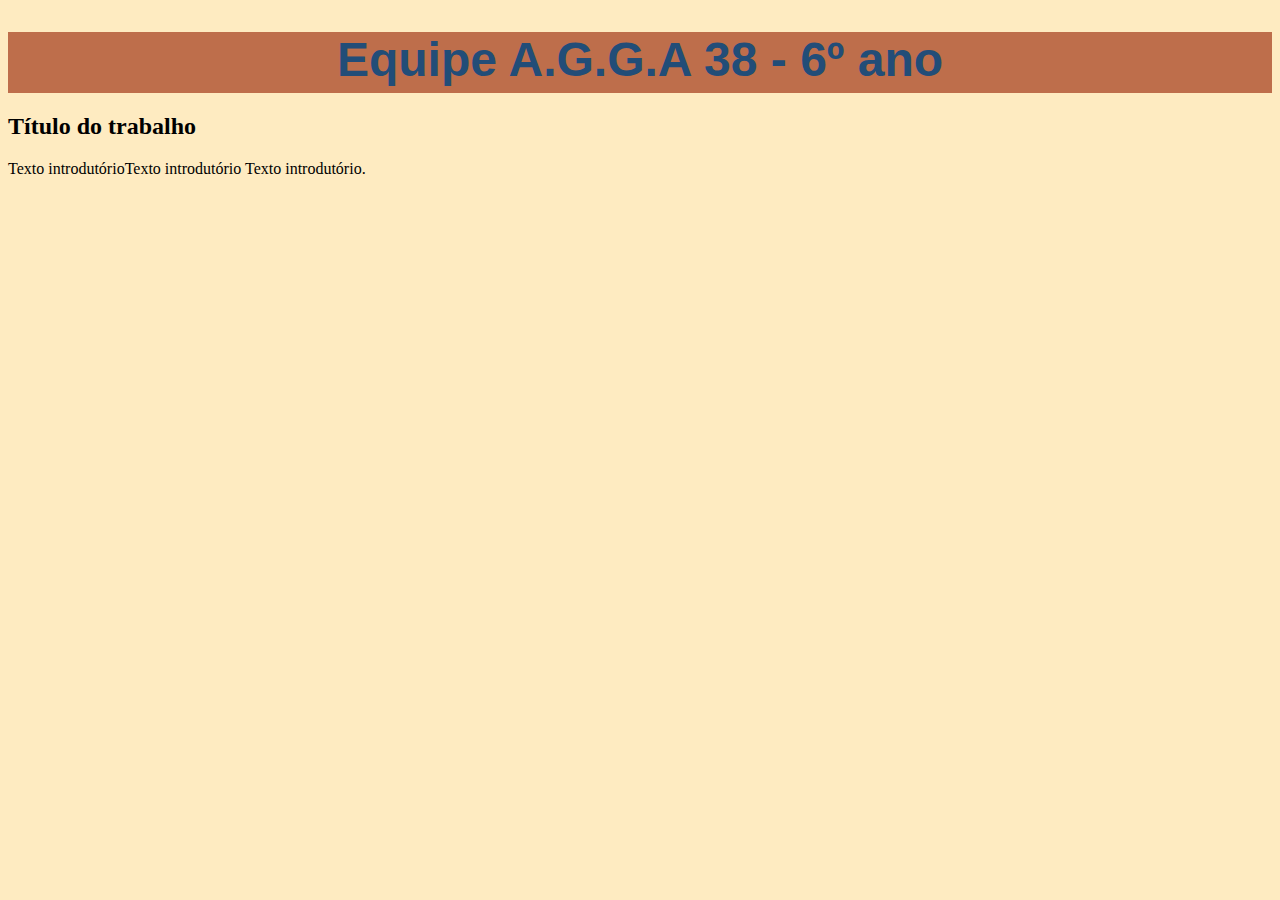
==== Trabalho Júlia/index.html @ 5f341e97 "Incluindo arquivos html e css" ====
<!DOCTYPE html>
<html lang="pt-BR">
  <head>
    <meta charset="UTF-8" />
    <meta http-equiv="X-UA-Compatible" content="IE=edge" />
    <meta name="viewport" content="width=device-width, initial-scale=1.0" />
    <link rel="stylesheet" href="./css/style.css" />
    <title>Feira de Ciências - A.G.G.A 38</title>
  </head>
  <body>
    <header>
      <h1>Equipe A.G.G.A 38 - 6º ano</h1>
    </header>
    <section class="title">
      <h2 id="title">Título do trabalho</h2>
      <p id="title-content">
        Texto introdutórioTexto introdutório Texto introdutório.
      </p>
    </section>
    <section class="butons-bar"></section>
    <section class="content"></section>
    <footer></footer>
  </body>
</html>
---- Trabalho Júlia/css/style.css ----
body {
  background-color: #fee8b6d9;
}

header {
  width: auto;
  height: 61px;
  background-color: #be6e4b;
  font-family: 'Franklin Gothic Medium', 'Arial Narrow', Arial, sans-serif;
  color: rgb(34, 77, 120);
  font-weight: 200;
  font-size: 24px;
  text-align: center;
}
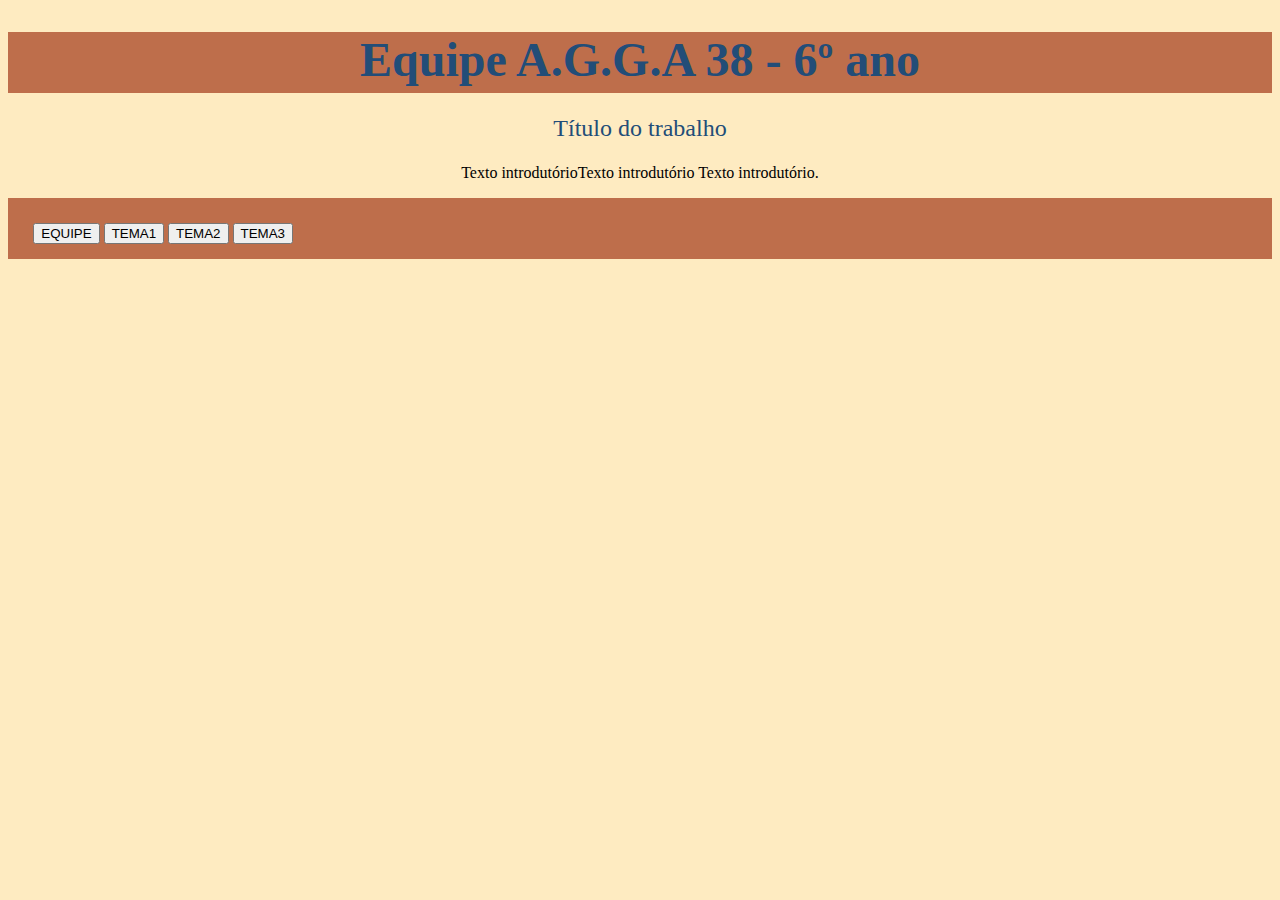
==== commit 64bd9bc5: "atualização" ====
--- a/Trabalho Júlia/index.html
+++ b/Trabalho Júlia/index.html
@@ -17,7 +17,12 @@
         Texto introdutórioTexto introdutório Texto introdutório.
       </p>
     </section>
-    <section class="butons-bar"></section>
+    <section class="buttons-bar">
+      <button name="equipe">EQUIPE</button>
+      <button name="tema1">TEMA1</button>
+      <button name="tema4">TEMA2</button>
+      <button name="tema3">TEMA3</button>
+    </section>
     <section class="content"></section>
     <footer></footer>
   </body>
--- a/Trabalho Júlia/css/style.css
+++ b/Trabalho Júlia/css/style.css
@@ -6,9 +6,33 @@
   width: auto;
   height: 61px;
   background-color: #be6e4b;
-  font-family: 'Franklin Gothic Medium', 'Arial Narrow', Arial, sans-serif;
+  font-family: url('https://fonts.googleapis.com/css2?family=Roboto&display=swap');
   color: rgb(34, 77, 120);
   font-weight: 200;
   font-size: 24px;
   text-align: center;
 }
+
+#title {
+  padding: 2px;
+  text-align: center;
+  color: rgb(34, 77, 120);
+  font-family: url('https://fonts.googleapis.com/css2?family=Roboto&display=swap');
+  font-weight: 180;
+  font-size: 24px;
+}
+
+#title-content {
+  padding: 0px;
+  text-align: center;
+  font-family: url('https://fonts.googleapis.com/css2?family=Roboto&display=swap');
+  font-size: 16px;
+}
+
+.buttons-bar {
+  border-width: 100%;
+  background-color: #be6e4b;
+  width: auto;
+  height: 10px;
+  padding: 2%;
+}
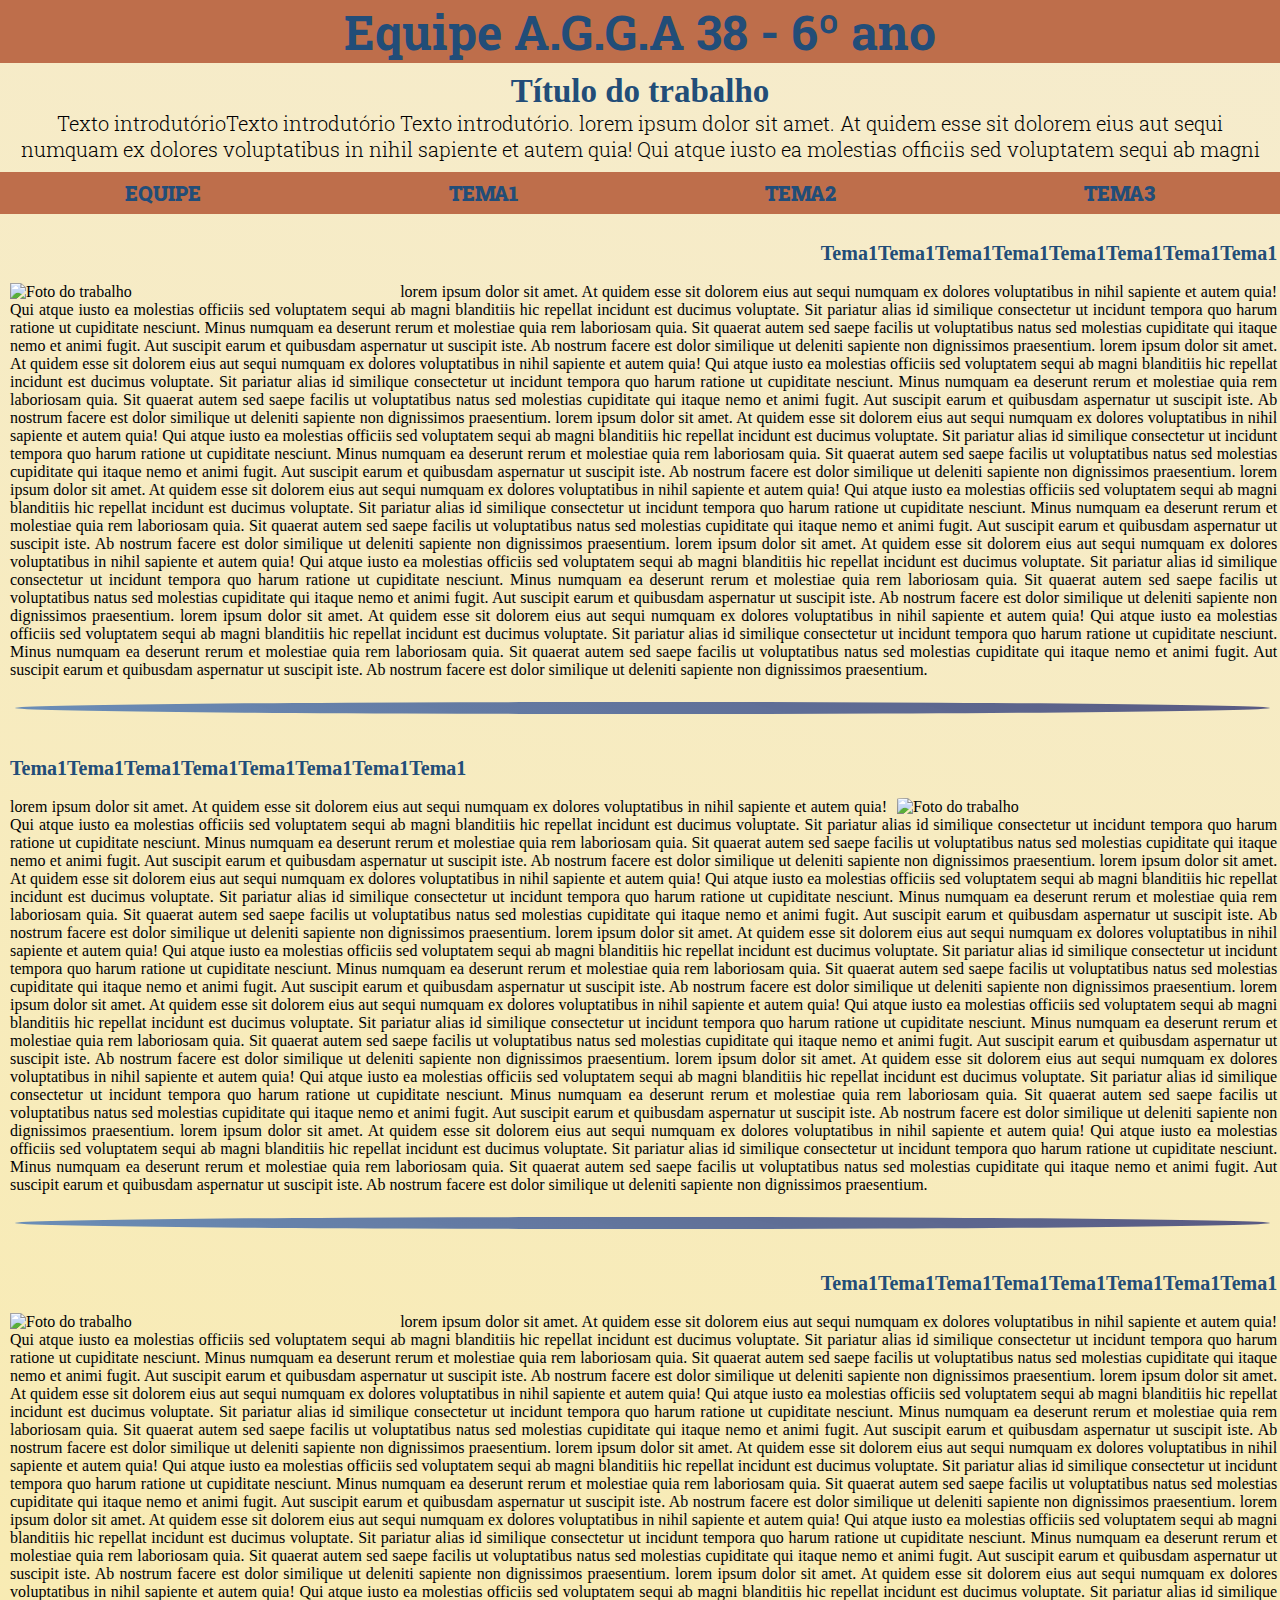
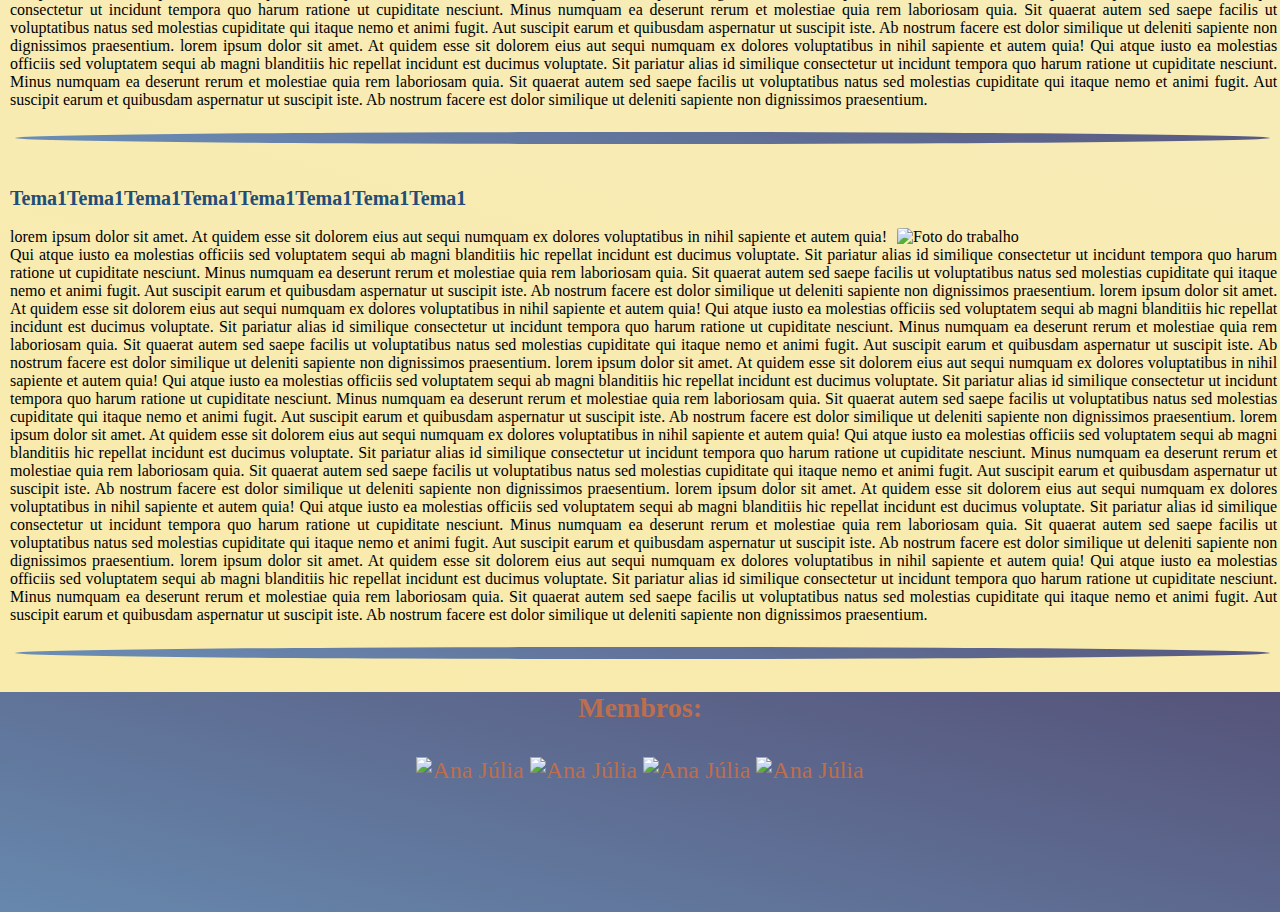
==== commit b77b6412: ""Definição layout"" ====
--- a/Trabalho Júlia/index.html
+++ b/Trabalho Júlia/index.html
@@ -11,19 +11,345 @@
     <header>
       <h1>Equipe A.G.G.A 38 - 6º ano</h1>
     </header>
-    <section class="title">
-      <h2 id="title">Título do trabalho</h2>
-      <p id="title-content">
-        Texto introdutórioTexto introdutório Texto introdutório.
-      </p>
-    </section>
-    <section class="buttons-bar">
-      <button name="equipe">EQUIPE</button>
-      <button name="tema1">TEMA1</button>
-      <button name="tema4">TEMA2</button>
-      <button name="tema3">TEMA3</button>
-    </section>
-    <section class="content"></section>
-    <footer></footer>
+    <main>
+      <section id="title">
+        <h2>Título do trabalho</h2>
+        <p id="introduction">
+          Texto introdutórioTexto introdutório Texto introdutório. lorem ipsum
+          dolor sit amet. At quidem esse sit dolorem eius aut sequi numquam ex
+          dolores voluptatibus in nihil sapiente et autem quia! Qui atque iusto
+          ea molestias officiis sed voluptatem sequi ab magni
+        </p>
+      </section>
+      <section class="buttons-bar">
+        <button name="equipe">EQUIPE</button>
+        <button name="tema1">TEMA1</button>
+        <button name="tema4">TEMA2</button>
+        <button name="tema3">TEMA3</button>
+      </section>
+      <br />
+
+      <section class="tema">
+        <h3 class="tema-title-impar">
+          Tema1Tema1Tema1Tema1Tema1Tema1Tema1Tema1
+        </h3>
+        <br />
+        <img
+          class="temaImg-impar"
+          src="/Trabalho Júlia/imagens/pexels-pixabay-235615.jpg"
+          alt="Foto do trabalho"
+        />
+        <p>
+          lorem ipsum dolor sit amet. At quidem esse sit dolorem eius aut sequi
+          numquam ex dolores voluptatibus in nihil sapiente et autem quia! Qui
+          atque iusto ea molestias officiis sed voluptatem sequi ab magni
+          blanditiis hic repellat incidunt est ducimus voluptate. Sit pariatur
+          alias id similique consectetur ut incidunt tempora quo harum ratione
+          ut cupiditate nesciunt. Minus numquam ea deserunt rerum et molestiae
+          quia rem laboriosam quia. Sit quaerat autem sed saepe facilis ut
+          voluptatibus natus sed molestias cupiditate qui itaque nemo et animi
+          fugit. Aut suscipit earum et quibusdam aspernatur ut suscipit iste. Ab
+          nostrum facere est dolor similique ut deleniti sapiente non
+          dignissimos praesentium. lorem ipsum dolor sit amet. At quidem esse
+          sit dolorem eius aut sequi numquam ex dolores voluptatibus in nihil
+          sapiente et autem quia! Qui atque iusto ea molestias officiis sed
+          voluptatem sequi ab magni blanditiis hic repellat incidunt est ducimus
+          voluptate. Sit pariatur alias id similique consectetur ut incidunt
+          tempora quo harum ratione ut cupiditate nesciunt. Minus numquam ea
+          deserunt rerum et molestiae quia rem laboriosam quia. Sit quaerat
+          autem sed saepe facilis ut voluptatibus natus sed molestias cupiditate
+          qui itaque nemo et animi fugit. Aut suscipit earum et quibusdam
+          aspernatur ut suscipit iste. Ab nostrum facere est dolor similique ut
+          deleniti sapiente non dignissimos praesentium. lorem ipsum dolor sit
+          amet. At quidem esse sit dolorem eius aut sequi numquam ex dolores
+          voluptatibus in nihil sapiente et autem quia! Qui atque iusto ea
+          molestias officiis sed voluptatem sequi ab magni blanditiis hic
+          repellat incidunt est ducimus voluptate. Sit pariatur alias id
+          similique consectetur ut incidunt tempora quo harum ratione ut
+          cupiditate nesciunt. Minus numquam ea deserunt rerum et molestiae quia
+          rem laboriosam quia. Sit quaerat autem sed saepe facilis ut
+          voluptatibus natus sed molestias cupiditate qui itaque nemo et animi
+          fugit. Aut suscipit earum et quibusdam aspernatur ut suscipit iste. Ab
+          nostrum facere est dolor similique ut deleniti sapiente non
+          dignissimos praesentium. lorem ipsum dolor sit amet. At quidem esse
+          sit dolorem eius aut sequi numquam ex dolores voluptatibus in nihil
+          sapiente et autem quia! Qui atque iusto ea molestias officiis sed
+          voluptatem sequi ab magni blanditiis hic repellat incidunt est ducimus
+          voluptate. Sit pariatur alias id similique consectetur ut incidunt
+          tempora quo harum ratione ut cupiditate nesciunt. Minus numquam ea
+          deserunt rerum et molestiae quia rem laboriosam quia. Sit quaerat
+          autem sed saepe facilis ut voluptatibus natus sed molestias cupiditate
+          qui itaque nemo et animi fugit. Aut suscipit earum et quibusdam
+          aspernatur ut suscipit iste. Ab nostrum facere est dolor similique ut
+          deleniti sapiente non dignissimos praesentium. lorem ipsum dolor sit
+          amet. At quidem esse sit dolorem eius aut sequi numquam ex dolores
+          voluptatibus in nihil sapiente et autem quia! Qui atque iusto ea
+          molestias officiis sed voluptatem sequi ab magni blanditiis hic
+          repellat incidunt est ducimus voluptate. Sit pariatur alias id
+          similique consectetur ut incidunt tempora quo harum ratione ut
+          cupiditate nesciunt. Minus numquam ea deserunt rerum et molestiae quia
+          rem laboriosam quia. Sit quaerat autem sed saepe facilis ut
+          voluptatibus natus sed molestias cupiditate qui itaque nemo et animi
+          fugit. Aut suscipit earum et quibusdam aspernatur ut suscipit iste. Ab
+          nostrum facere est dolor similique ut deleniti sapiente non
+          dignissimos praesentium. lorem ipsum dolor sit amet. At quidem esse
+          sit dolorem eius aut sequi numquam ex dolores voluptatibus in nihil
+          sapiente et autem quia! Qui atque iusto ea molestias officiis sed
+          voluptatem sequi ab magni blanditiis hic repellat incidunt est ducimus
+          voluptate. Sit pariatur alias id similique consectetur ut incidunt
+          tempora quo harum ratione ut cupiditate nesciunt. Minus numquam ea
+          deserunt rerum et molestiae quia rem laboriosam quia. Sit quaerat
+          autem sed saepe facilis ut voluptatibus natus sed molestias cupiditate
+          qui itaque nemo et animi fugit. Aut suscipit earum et quibusdam
+          aspernatur ut suscipit iste. Ab nostrum facere est dolor similique ut
+          deleniti sapiente non dignissimos praesentium.
+        </p>
+        <br />
+        <p id="border"></p>
+      </section>
+      <br />
+
+      <section class="tema">
+        <h3 class="tema-title-par">Tema1Tema1Tema1Tema1Tema1Tema1Tema1Tema1</h3>
+        <br />
+        <img
+          class="temaImg-par"
+          src="/Trabalho Júlia/imagens/pexels-pixabay-235615.jpg"
+          alt="Foto do trabalho"
+        />
+        <p>
+          lorem ipsum dolor sit amet. At quidem esse sit dolorem eius aut sequi
+          numquam ex dolores voluptatibus in nihil sapiente et autem quia! Qui
+          atque iusto ea molestias officiis sed voluptatem sequi ab magni
+          blanditiis hic repellat incidunt est ducimus voluptate. Sit pariatur
+          alias id similique consectetur ut incidunt tempora quo harum ratione
+          ut cupiditate nesciunt. Minus numquam ea deserunt rerum et molestiae
+          quia rem laboriosam quia. Sit quaerat autem sed saepe facilis ut
+          voluptatibus natus sed molestias cupiditate qui itaque nemo et animi
+          fugit. Aut suscipit earum et quibusdam aspernatur ut suscipit iste. Ab
+          nostrum facere est dolor similique ut deleniti sapiente non
+          dignissimos praesentium. lorem ipsum dolor sit amet. At quidem esse
+          sit dolorem eius aut sequi numquam ex dolores voluptatibus in nihil
+          sapiente et autem quia! Qui atque iusto ea molestias officiis sed
+          voluptatem sequi ab magni blanditiis hic repellat incidunt est ducimus
+          voluptate. Sit pariatur alias id similique consectetur ut incidunt
+          tempora quo harum ratione ut cupiditate nesciunt. Minus numquam ea
+          deserunt rerum et molestiae quia rem laboriosam quia. Sit quaerat
+          autem sed saepe facilis ut voluptatibus natus sed molestias cupiditate
+          qui itaque nemo et animi fugit. Aut suscipit earum et quibusdam
+          aspernatur ut suscipit iste. Ab nostrum facere est dolor similique ut
+          deleniti sapiente non dignissimos praesentium. lorem ipsum dolor sit
+          amet. At quidem esse sit dolorem eius aut sequi numquam ex dolores
+          voluptatibus in nihil sapiente et autem quia! Qui atque iusto ea
+          molestias officiis sed voluptatem sequi ab magni blanditiis hic
+          repellat incidunt est ducimus voluptate. Sit pariatur alias id
+          similique consectetur ut incidunt tempora quo harum ratione ut
+          cupiditate nesciunt. Minus numquam ea deserunt rerum et molestiae quia
+          rem laboriosam quia. Sit quaerat autem sed saepe facilis ut
+          voluptatibus natus sed molestias cupiditate qui itaque nemo et animi
+          fugit. Aut suscipit earum et quibusdam aspernatur ut suscipit iste. Ab
+          nostrum facere est dolor similique ut deleniti sapiente non
+          dignissimos praesentium. lorem ipsum dolor sit amet. At quidem esse
+          sit dolorem eius aut sequi numquam ex dolores voluptatibus in nihil
+          sapiente et autem quia! Qui atque iusto ea molestias officiis sed
+          voluptatem sequi ab magni blanditiis hic repellat incidunt est ducimus
+          voluptate. Sit pariatur alias id similique consectetur ut incidunt
+          tempora quo harum ratione ut cupiditate nesciunt. Minus numquam ea
+          deserunt rerum et molestiae quia rem laboriosam quia. Sit quaerat
+          autem sed saepe facilis ut voluptatibus natus sed molestias cupiditate
+          qui itaque nemo et animi fugit. Aut suscipit earum et quibusdam
+          aspernatur ut suscipit iste. Ab nostrum facere est dolor similique ut
+          deleniti sapiente non dignissimos praesentium. lorem ipsum dolor sit
+          amet. At quidem esse sit dolorem eius aut sequi numquam ex dolores
+          voluptatibus in nihil sapiente et autem quia! Qui atque iusto ea
+          molestias officiis sed voluptatem sequi ab magni blanditiis hic
+          repellat incidunt est ducimus voluptate. Sit pariatur alias id
+          similique consectetur ut incidunt tempora quo harum ratione ut
+          cupiditate nesciunt. Minus numquam ea deserunt rerum et molestiae quia
+          rem laboriosam quia. Sit quaerat autem sed saepe facilis ut
+          voluptatibus natus sed molestias cupiditate qui itaque nemo et animi
+          fugit. Aut suscipit earum et quibusdam aspernatur ut suscipit iste. Ab
+          nostrum facere est dolor similique ut deleniti sapiente non
+          dignissimos praesentium. lorem ipsum dolor sit amet. At quidem esse
+          sit dolorem eius aut sequi numquam ex dolores voluptatibus in nihil
+          sapiente et autem quia! Qui atque iusto ea molestias officiis sed
+          voluptatem sequi ab magni blanditiis hic repellat incidunt est ducimus
+          voluptate. Sit pariatur alias id similique consectetur ut incidunt
+          tempora quo harum ratione ut cupiditate nesciunt. Minus numquam ea
+          deserunt rerum et molestiae quia rem laboriosam quia. Sit quaerat
+          autem sed saepe facilis ut voluptatibus natus sed molestias cupiditate
+          qui itaque nemo et animi fugit. Aut suscipit earum et quibusdam
+          aspernatur ut suscipit iste. Ab nostrum facere est dolor similique ut
+          deleniti sapiente non dignissimos praesentium.
+        </p>
+        <br />
+        <p id="border"></p>
+      </section>
+      <br />
+      <section class="tema">
+        <h3 class="tema-title-impar">
+          Tema1Tema1Tema1Tema1Tema1Tema1Tema1Tema1
+        </h3>
+        <br />
+        <img
+          class="temaImg-impar"
+          src="/Trabalho Júlia/imagens/pexels-pixabay-235615.jpg"
+          alt="Foto do trabalho"
+        />
+        <p>
+          lorem ipsum dolor sit amet. At quidem esse sit dolorem eius aut sequi
+          numquam ex dolores voluptatibus in nihil sapiente et autem quia! Qui
+          atque iusto ea molestias officiis sed voluptatem sequi ab magni
+          blanditiis hic repellat incidunt est ducimus voluptate. Sit pariatur
+          alias id similique consectetur ut incidunt tempora quo harum ratione
+          ut cupiditate nesciunt. Minus numquam ea deserunt rerum et molestiae
+          quia rem laboriosam quia. Sit quaerat autem sed saepe facilis ut
+          voluptatibus natus sed molestias cupiditate qui itaque nemo et animi
+          fugit. Aut suscipit earum et quibusdam aspernatur ut suscipit iste. Ab
+          nostrum facere est dolor similique ut deleniti sapiente non
+          dignissimos praesentium. lorem ipsum dolor sit amet. At quidem esse
+          sit dolorem eius aut sequi numquam ex dolores voluptatibus in nihil
+          sapiente et autem quia! Qui atque iusto ea molestias officiis sed
+          voluptatem sequi ab magni blanditiis hic repellat incidunt est ducimus
+          voluptate. Sit pariatur alias id similique consectetur ut incidunt
+          tempora quo harum ratione ut cupiditate nesciunt. Minus numquam ea
+          deserunt rerum et molestiae quia rem laboriosam quia. Sit quaerat
+          autem sed saepe facilis ut voluptatibus natus sed molestias cupiditate
+          qui itaque nemo et animi fugit. Aut suscipit earum et quibusdam
+          aspernatur ut suscipit iste. Ab nostrum facere est dolor similique ut
+          deleniti sapiente non dignissimos praesentium. lorem ipsum dolor sit
+          amet. At quidem esse sit dolorem eius aut sequi numquam ex dolores
+          voluptatibus in nihil sapiente et autem quia! Qui atque iusto ea
+          molestias officiis sed voluptatem sequi ab magni blanditiis hic
+          repellat incidunt est ducimus voluptate. Sit pariatur alias id
+          similique consectetur ut incidunt tempora quo harum ratione ut
+          cupiditate nesciunt. Minus numquam ea deserunt rerum et molestiae quia
+          rem laboriosam quia. Sit quaerat autem sed saepe facilis ut
+          voluptatibus natus sed molestias cupiditate qui itaque nemo et animi
+          fugit. Aut suscipit earum et quibusdam aspernatur ut suscipit iste. Ab
+          nostrum facere est dolor similique ut deleniti sapiente non
+          dignissimos praesentium. lorem ipsum dolor sit amet. At quidem esse
+          sit dolorem eius aut sequi numquam ex dolores voluptatibus in nihil
+          sapiente et autem quia! Qui atque iusto ea molestias officiis sed
+          voluptatem sequi ab magni blanditiis hic repellat incidunt est ducimus
+          voluptate. Sit pariatur alias id similique consectetur ut incidunt
+          tempora quo harum ratione ut cupiditate nesciunt. Minus numquam ea
+          deserunt rerum et molestiae quia rem laboriosam quia. Sit quaerat
+          autem sed saepe facilis ut voluptatibus natus sed molestias cupiditate
+          qui itaque nemo et animi fugit. Aut suscipit earum et quibusdam
+          aspernatur ut suscipit iste. Ab nostrum facere est dolor similique ut
+          deleniti sapiente non dignissimos praesentium. lorem ipsum dolor sit
+          amet. At quidem esse sit dolorem eius aut sequi numquam ex dolores
+          voluptatibus in nihil sapiente et autem quia! Qui atque iusto ea
+          molestias officiis sed voluptatem sequi ab magni blanditiis hic
+          repellat incidunt est ducimus voluptate. Sit pariatur alias id
+          similique consectetur ut incidunt tempora quo harum ratione ut
+          cupiditate nesciunt. Minus numquam ea deserunt rerum et molestiae quia
+          rem laboriosam quia. Sit quaerat autem sed saepe facilis ut
+          voluptatibus natus sed molestias cupiditate qui itaque nemo et animi
+          fugit. Aut suscipit earum et quibusdam aspernatur ut suscipit iste. Ab
+          nostrum facere est dolor similique ut deleniti sapiente non
+          dignissimos praesentium. lorem ipsum dolor sit amet. At quidem esse
+          sit dolorem eius aut sequi numquam ex dolores voluptatibus in nihil
+          sapiente et autem quia! Qui atque iusto ea molestias officiis sed
+          voluptatem sequi ab magni blanditiis hic repellat incidunt est ducimus
+          voluptate. Sit pariatur alias id similique consectetur ut incidunt
+          tempora quo harum ratione ut cupiditate nesciunt. Minus numquam ea
+          deserunt rerum et molestiae quia rem laboriosam quia. Sit quaerat
+          autem sed saepe facilis ut voluptatibus natus sed molestias cupiditate
+          qui itaque nemo et animi fugit. Aut suscipit earum et quibusdam
+          aspernatur ut suscipit iste. Ab nostrum facere est dolor similique ut
+          deleniti sapiente non dignissimos praesentium.
+        </p>
+        <br />
+        <p id="border"></p>
+      </section>
+      <br />
+      <section class="tema">
+        <h3 class="tema-title-par">Tema1Tema1Tema1Tema1Tema1Tema1Tema1Tema1</h3>
+        <br />
+        <img
+          class="temaImg-par"
+          src="imagens/pexels-pixabay-235615.jpg"
+          alt="Foto do trabalho"
+        />
+        <p>
+          lorem ipsum dolor sit amet. At quidem esse sit dolorem eius aut sequi
+          numquam ex dolores voluptatibus in nihil sapiente et autem quia! Qui
+          atque iusto ea molestias officiis sed voluptatem sequi ab magni
+          blanditiis hic repellat incidunt est ducimus voluptate. Sit pariatur
+          alias id similique consectetur ut incidunt tempora quo harum ratione
+          ut cupiditate nesciunt. Minus numquam ea deserunt rerum et molestiae
+          quia rem laboriosam quia. Sit quaerat autem sed saepe facilis ut
+          voluptatibus natus sed molestias cupiditate qui itaque nemo et animi
+          fugit. Aut suscipit earum et quibusdam aspernatur ut suscipit iste. Ab
+          nostrum facere est dolor similique ut deleniti sapiente non
+          dignissimos praesentium. lorem ipsum dolor sit amet. At quidem esse
+          sit dolorem eius aut sequi numquam ex dolores voluptatibus in nihil
+          sapiente et autem quia! Qui atque iusto ea molestias officiis sed
+          voluptatem sequi ab magni blanditiis hic repellat incidunt est ducimus
+          voluptate. Sit pariatur alias id similique consectetur ut incidunt
+          tempora quo harum ratione ut cupiditate nesciunt. Minus numquam ea
+          deserunt rerum et molestiae quia rem laboriosam quia. Sit quaerat
+          autem sed saepe facilis ut voluptatibus natus sed molestias cupiditate
+          qui itaque nemo et animi fugit. Aut suscipit earum et quibusdam
+          aspernatur ut suscipit iste. Ab nostrum facere est dolor similique ut
+          deleniti sapiente non dignissimos praesentium. lorem ipsum dolor sit
+          amet. At quidem esse sit dolorem eius aut sequi numquam ex dolores
+          voluptatibus in nihil sapiente et autem quia! Qui atque iusto ea
+          molestias officiis sed voluptatem sequi ab magni blanditiis hic
+          repellat incidunt est ducimus voluptate. Sit pariatur alias id
+          similique consectetur ut incidunt tempora quo harum ratione ut
+          cupiditate nesciunt. Minus numquam ea deserunt rerum et molestiae quia
+          rem laboriosam quia. Sit quaerat autem sed saepe facilis ut
+          voluptatibus natus sed molestias cupiditate qui itaque nemo et animi
+          fugit. Aut suscipit earum et quibusdam aspernatur ut suscipit iste. Ab
+          nostrum facere est dolor similique ut deleniti sapiente non
+          dignissimos praesentium. lorem ipsum dolor sit amet. At quidem esse
+          sit dolorem eius aut sequi numquam ex dolores voluptatibus in nihil
+          sapiente et autem quia! Qui atque iusto ea molestias officiis sed
+          voluptatem sequi ab magni blanditiis hic repellat incidunt est ducimus
+          voluptate. Sit pariatur alias id similique consectetur ut incidunt
+          tempora quo harum ratione ut cupiditate nesciunt. Minus numquam ea
+          deserunt rerum et molestiae quia rem laboriosam quia. Sit quaerat
+          autem sed saepe facilis ut voluptatibus natus sed molestias cupiditate
+          qui itaque nemo et animi fugit. Aut suscipit earum et quibusdam
+          aspernatur ut suscipit iste. Ab nostrum facere est dolor similique ut
+          deleniti sapiente non dignissimos praesentium. lorem ipsum dolor sit
+          amet. At quidem esse sit dolorem eius aut sequi numquam ex dolores
+          voluptatibus in nihil sapiente et autem quia! Qui atque iusto ea
+          molestias officiis sed voluptatem sequi ab magni blanditiis hic
+          repellat incidunt est ducimus voluptate. Sit pariatur alias id
+          similique consectetur ut incidunt tempora quo harum ratione ut
+          cupiditate nesciunt. Minus numquam ea deserunt rerum et molestiae quia
+          rem laboriosam quia. Sit quaerat autem sed saepe facilis ut
+          voluptatibus natus sed molestias cupiditate qui itaque nemo et animi
+          fugit. Aut suscipit earum et quibusdam aspernatur ut suscipit iste. Ab
+          nostrum facere est dolor similique ut deleniti sapiente non
+          dignissimos praesentium. lorem ipsum dolor sit amet. At quidem esse
+          sit dolorem eius aut sequi numquam ex dolores voluptatibus in nihil
+          sapiente et autem quia! Qui atque iusto ea molestias officiis sed
+          voluptatem sequi ab magni blanditiis hic repellat incidunt est ducimus
+          voluptate. Sit pariatur alias id similique consectetur ut incidunt
+          tempora quo harum ratione ut cupiditate nesciunt. Minus numquam ea
+          deserunt rerum et molestiae quia rem laboriosam quia. Sit quaerat
+          autem sed saepe facilis ut voluptatibus natus sed molestias cupiditate
+          qui itaque nemo et animi fugit. Aut suscipit earum et quibusdam
+          aspernatur ut suscipit iste. Ab nostrum facere est dolor similique ut
+          deleniti sapiente non dignissimos praesentium.
+        </p>
+        <br />
+        <p id="border"></p>
+      </section>
+      <br />
+    </main>
+    <footer>
+      <h3>Membros:</h3>
+      <div class="fotos"></div>
+      <img scr="imagens/AnaJulia.jpg" alt="Ana Júlia" />
+      <img scr="imagens/AnaJulia.jpg" alt="Ana Júlia" />
+      <img scr="imagens/AnaJulia.jpg" alt="Ana Júlia" />
+      <img scr="imagens/AnaJulia.jpg" alt="Ana Júlia" />
+    </footer>
   </body>
 </html>
--- a/Trabalho Júlia/css/style.css
+++ b/Trabalho Júlia/css/style.css
@@ -1,38 +1,149 @@
+@import url('https://fonts.googleapis.com/css2?family=Roboto+Slab&display=swap');
+
+* {
+  margin: 0;
+  padding: 0;
+}
+
 body {
-  background-color: #fee8b6d9;
+  width: 100%;
+  height: 100%;
+  font-size: 100%;
+  background: linear-gradient(
+      15deg,
+      rgba(245, 234, 141, 0.49),
+      rgba(238, 236, 219, 0.49)
+    ),
+    rgba(254, 232, 182, 0.85);
 }
 
 header {
-  width: auto;
-  height: 61px;
+  border-width: 100%;
+  height: 100%;
   background-color: #be6e4b;
-  font-family: url('https://fonts.googleapis.com/css2?family=Roboto&display=swap');
+  font-family: 'Roboto Slab', serif;
   color: rgb(34, 77, 120);
-  font-weight: 200;
+  font-weight: 500;
   font-size: 24px;
   text-align: center;
 }
 
-#title {
-  padding: 2px;
-  text-align: center;
-  color: rgb(34, 77, 120);
-  font-family: url('https://fonts.googleapis.com/css2?family=Roboto&display=swap');
-  font-weight: 180;
-  font-size: 24px;
+h1 {
+  size-adjust: auto;
 }
 
-#title-content {
-  padding: 0px;
+#title {
+  color: rgb(34, 77, 120);
+  font-weight: bold;
+  border-bottom: 40px;
   text-align: center;
-  font-family: url('https://fonts.googleapis.com/css2?family=Roboto&display=swap');
-  font-size: 16px;
+  border-bottom: 50px;
+  font-size: 22px;
+  padding: 10px;
+}
+
+#introduction {
+  text-align: center;
+  color: black;
+  font-weight: 300;
+  font-family: 'Roboto Slab', serif;
+  font-size: 20px;
 }
 
 .buttons-bar {
   border-width: 100%;
   background-color: #be6e4b;
   width: auto;
-  height: 10px;
-  padding: 2%;
+  height: 40px;
+  padding: 1px;
+  display: flex;
+  flex-direction: row;
+  align-items: center;
+  justify-content: space-around;
+  border-bottom: 20px;
 }
+
+button {
+  padding: 5px;
+  background-color: transparent;
+  font-weight: 900;
+  font-family: 'Roboto Slab', serif;
+  font-size: 1.25rem;
+  color: rgb(34, 77, 120);
+  text-transform: uppercase;
+  border: 1px;
+  cursor: pointer;
+  transition: background 1s;
+  position: relative;
+  border-radius: 15%;
+}
+
+.tema-title-impar {
+  font-size: 20px;
+  color: rgb(34, 77, 120);
+  font-weight: bold;
+  text-align: right;
+}
+
+.tema-title-par {
+  font-size: 20px;
+  color: rgb(34, 77, 120);
+  font-weight: bold;
+  text-align: left;
+}
+
+.temaImg-impar {
+  width: 30%;
+  height: 30%;
+  float: left;
+  padding-right: 10px;
+  border-radius: 0% 5% 5% 0%;
+}
+
+.temaImg-par {
+  width: 30%;
+  height: 30%;
+  float: right;
+  padding-left: 10px;
+  border-radius: 5% 0% 0% 5%;
+}
+
+.tema {
+  width: 99%;
+  text-align: justify;
+  color: black;
+  padding: 10px;
+}
+
+#border {
+  border-radius: 50%;
+  background: linear-gradient(
+      15deg,
+      rgba(141, 152, 245, 0.288),
+      rgba(83, 36, 97, 0.49)
+    ),
+    rgba(65, 121, 153, 0.85);
+  height: 12px;
+  width: 99%;
+  margin: 5px;
+}
+
+footer {
+  text-align: center;
+  color: #be6e4b;
+  font-size: 24px;
+  height: 220px;
+  background: linear-gradient(
+      15deg,
+      rgba(141, 152, 245, 0.288),
+      rgba(83, 36, 97, 0.49)
+    ),
+    rgba(60, 110, 140, 0.85);
+  display: flexbox;
+  justify-content: space-around;
+}
+
+.fotos {
+  height: 15%;
+  width: 15%;
+}
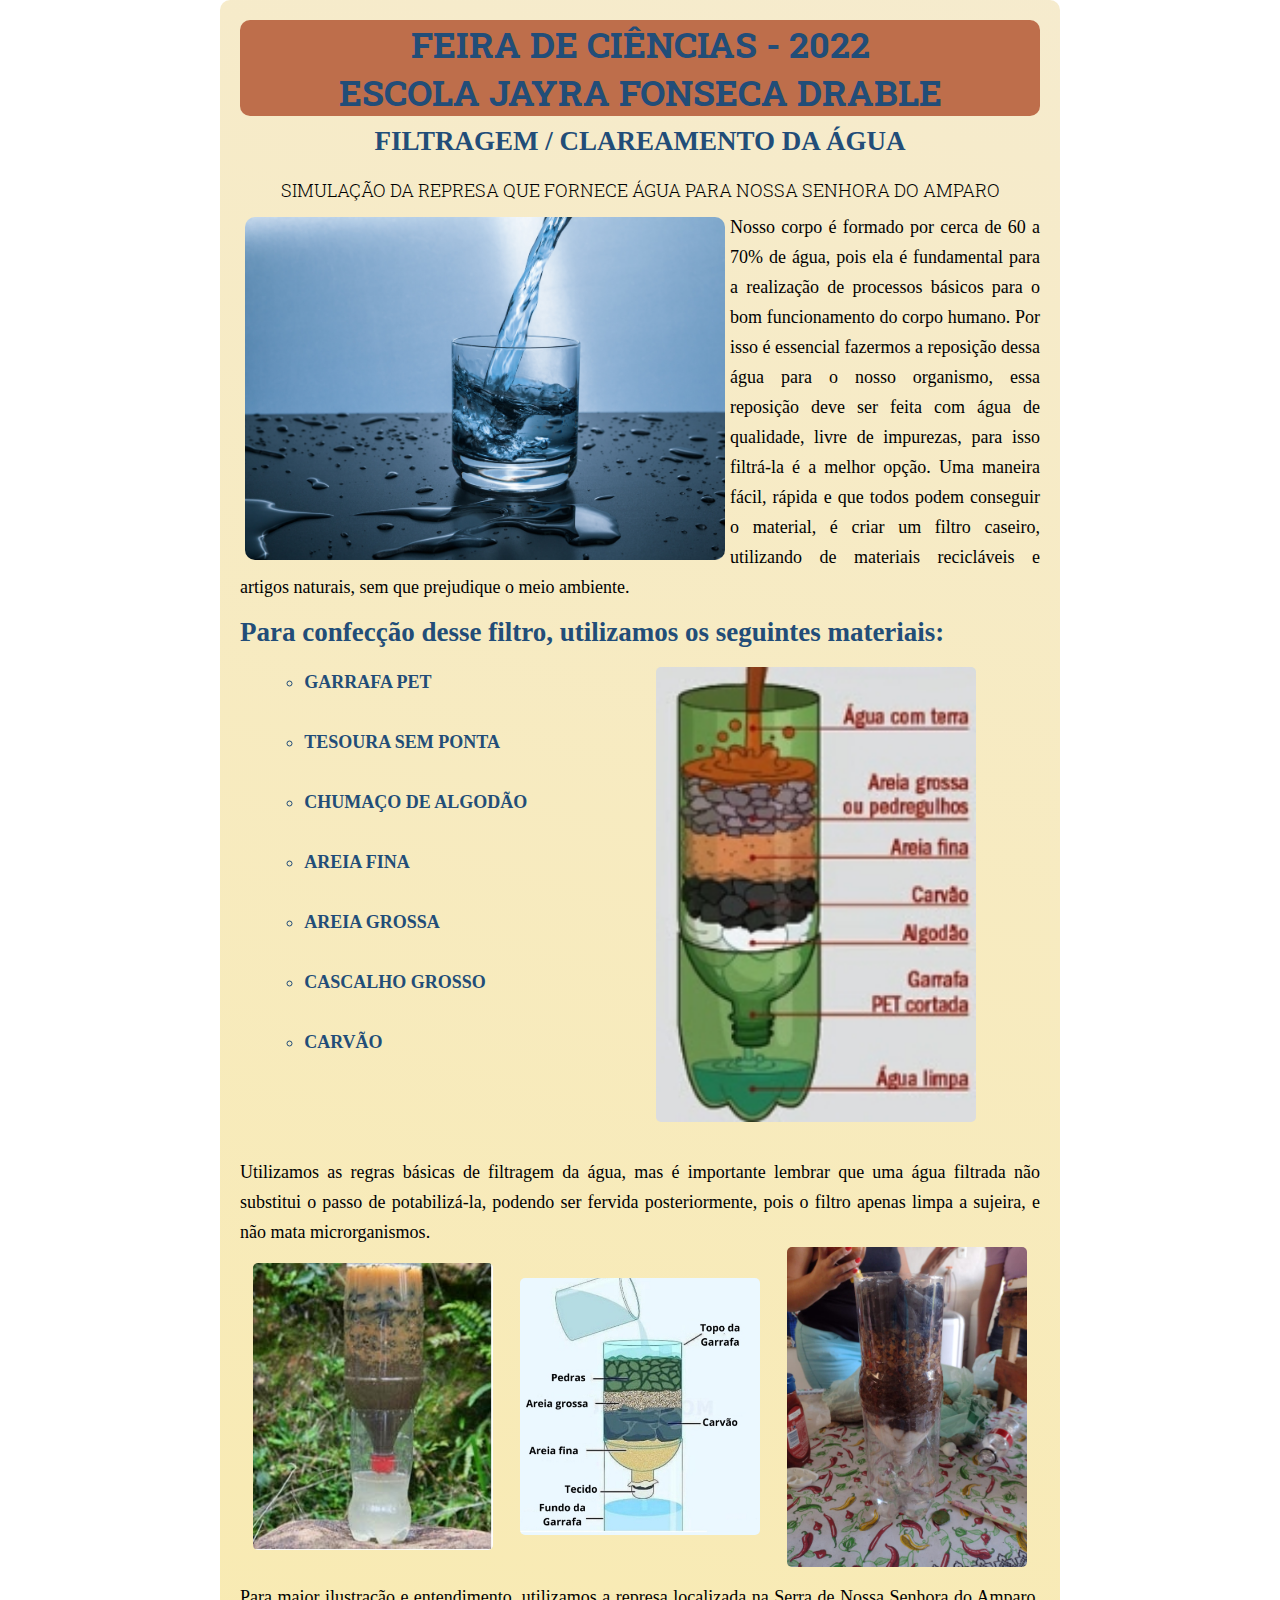
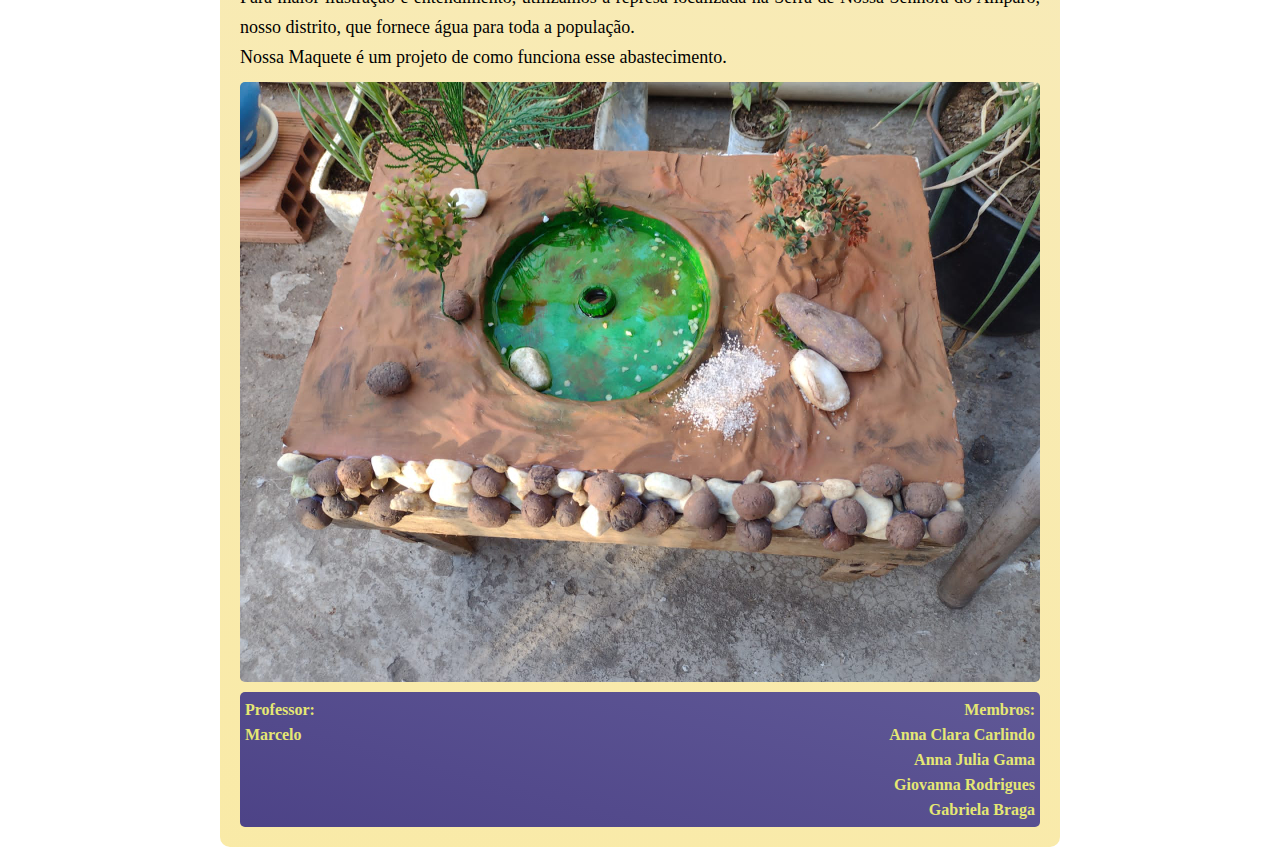
==== commit e145b822: "pagina pronta" ====
--- a/Trabalho Júlia/index.html
+++ b/Trabalho Júlia/index.html
@@ -5,351 +5,95 @@
     <meta http-equiv="X-UA-Compatible" content="IE=edge" />
     <meta name="viewport" content="width=device-width, initial-scale=1.0" />
     <link rel="stylesheet" href="./css/style.css" />
-    <title>Feira de Ciências - A.G.G.A 38</title>
+    <title>Feira de Ciências</title>
   </head>
   <body>
-    <header>
-      <h1>Equipe A.G.G.A 38 - 6º ano</h1>
-    </header>
     <main>
+      <header>
+        <h1>FEIRA DE CIÊNCIAS - 2022<br />ESCOLA JAYRA FONSECA DRABLE</h1>
+      </header>
       <section id="title">
-        <h2>Título do trabalho</h2>
+        <h2>FILTRAGEM / CLAREAMENTO DA ÁGUA</h2>
+        <br />
         <p id="introduction">
-          Texto introdutórioTexto introdutório Texto introdutório. lorem ipsum
-          dolor sit amet. At quidem esse sit dolorem eius aut sequi numquam ex
-          dolores voluptatibus in nihil sapiente et autem quia! Qui atque iusto
-          ea molestias officiis sed voluptatem sequi ab magni
+          SIMULAÇÃO DA REPRESA QUE FORNECE ÁGUA PARA NOSSA SENHORA DO AMPARO
         </p>
       </section>
-      <section class="buttons-bar">
-        <button name="equipe">EQUIPE</button>
-        <button name="tema1">TEMA1</button>
-        <button name="tema4">TEMA2</button>
-        <button name="tema3">TEMA3</button>
+      <section class="content">
+        <img id="img-1" src="./imagens/img1.jpg" alt="Copo d'gua" />
+        <p>
+          Nosso corpo é formado por cerca de 60 a 70% de água, pois ela é
+          fundamental para a realização de processos básicos para o bom
+          funcionamento do corpo humano. Por isso é essencial fazermos a
+          reposição dessa água para o nosso organismo, essa reposição deve ser
+          feita com água de qualidade, livre de impurezas, para isso filtrá-la é
+          a melhor opção. Uma maneira fácil, rápida e que todos podem conseguir
+          o material, é criar um filtro caseiro, utilizando de materiais
+          recicláveis e artigos naturais, sem que prejudique o meio ambiente.
+        </p>
       </section>
-      <br />
 
-      <section class="tema">
-        <h3 class="tema-title-impar">
-          Tema1Tema1Tema1Tema1Tema1Tema1Tema1Tema1
-        </h3>
-        <br />
-        <img
-          class="temaImg-impar"
-          src="/Trabalho Júlia/imagens/pexels-pixabay-235615.jpg"
-          alt="Foto do trabalho"
-        />
+      <section class="content">
+        <h2>Para confecção desse filtro, utilizamos os seguintes materiais:</h2>
+        <div class="tema-materials">
+          <ul>
+            <li>GARRAFA PET</li>
+            <br />
+            <li>TESOURA SEM PONTA</li>
+            <br />
+            <li>CHUMAÇO DE ALGODÃO</li>
+            <br />
+            <li>AREIA FINA</li>
+            <br />
+            <li>AREIA GROSSA</li>
+            <br />
+            <li>CASCALHO GROSSO</li>
+            <br />
+            <li>CARVÃO</li>
+            <br />
+          </ul>
+          <img id="img-3" src="./imagens/img2.jpg" alt="Foto dos materiais" />
+        </div>
+      </section>
+      <section class="content">
         <p>
-          lorem ipsum dolor sit amet. At quidem esse sit dolorem eius aut sequi
-          numquam ex dolores voluptatibus in nihil sapiente et autem quia! Qui
-          atque iusto ea molestias officiis sed voluptatem sequi ab magni
-          blanditiis hic repellat incidunt est ducimus voluptate. Sit pariatur
-          alias id similique consectetur ut incidunt tempora quo harum ratione
-          ut cupiditate nesciunt. Minus numquam ea deserunt rerum et molestiae
-          quia rem laboriosam quia. Sit quaerat autem sed saepe facilis ut
-          voluptatibus natus sed molestias cupiditate qui itaque nemo et animi
-          fugit. Aut suscipit earum et quibusdam aspernatur ut suscipit iste. Ab
-          nostrum facere est dolor similique ut deleniti sapiente non
-          dignissimos praesentium. lorem ipsum dolor sit amet. At quidem esse
-          sit dolorem eius aut sequi numquam ex dolores voluptatibus in nihil
-          sapiente et autem quia! Qui atque iusto ea molestias officiis sed
-          voluptatem sequi ab magni blanditiis hic repellat incidunt est ducimus
-          voluptate. Sit pariatur alias id similique consectetur ut incidunt
-          tempora quo harum ratione ut cupiditate nesciunt. Minus numquam ea
-          deserunt rerum et molestiae quia rem laboriosam quia. Sit quaerat
-          autem sed saepe facilis ut voluptatibus natus sed molestias cupiditate
-          qui itaque nemo et animi fugit. Aut suscipit earum et quibusdam
-          aspernatur ut suscipit iste. Ab nostrum facere est dolor similique ut
-          deleniti sapiente non dignissimos praesentium. lorem ipsum dolor sit
-          amet. At quidem esse sit dolorem eius aut sequi numquam ex dolores
-          voluptatibus in nihil sapiente et autem quia! Qui atque iusto ea
-          molestias officiis sed voluptatem sequi ab magni blanditiis hic
-          repellat incidunt est ducimus voluptate. Sit pariatur alias id
-          similique consectetur ut incidunt tempora quo harum ratione ut
-          cupiditate nesciunt. Minus numquam ea deserunt rerum et molestiae quia
-          rem laboriosam quia. Sit quaerat autem sed saepe facilis ut
-          voluptatibus natus sed molestias cupiditate qui itaque nemo et animi
-          fugit. Aut suscipit earum et quibusdam aspernatur ut suscipit iste. Ab
-          nostrum facere est dolor similique ut deleniti sapiente non
-          dignissimos praesentium. lorem ipsum dolor sit amet. At quidem esse
-          sit dolorem eius aut sequi numquam ex dolores voluptatibus in nihil
-          sapiente et autem quia! Qui atque iusto ea molestias officiis sed
-          voluptatem sequi ab magni blanditiis hic repellat incidunt est ducimus
-          voluptate. Sit pariatur alias id similique consectetur ut incidunt
-          tempora quo harum ratione ut cupiditate nesciunt. Minus numquam ea
-          deserunt rerum et molestiae quia rem laboriosam quia. Sit quaerat
-          autem sed saepe facilis ut voluptatibus natus sed molestias cupiditate
-          qui itaque nemo et animi fugit. Aut suscipit earum et quibusdam
-          aspernatur ut suscipit iste. Ab nostrum facere est dolor similique ut
-          deleniti sapiente non dignissimos praesentium. lorem ipsum dolor sit
-          amet. At quidem esse sit dolorem eius aut sequi numquam ex dolores
-          voluptatibus in nihil sapiente et autem quia! Qui atque iusto ea
-          molestias officiis sed voluptatem sequi ab magni blanditiis hic
-          repellat incidunt est ducimus voluptate. Sit pariatur alias id
-          similique consectetur ut incidunt tempora quo harum ratione ut
-          cupiditate nesciunt. Minus numquam ea deserunt rerum et molestiae quia
-          rem laboriosam quia. Sit quaerat autem sed saepe facilis ut
-          voluptatibus natus sed molestias cupiditate qui itaque nemo et animi
-          fugit. Aut suscipit earum et quibusdam aspernatur ut suscipit iste. Ab
-          nostrum facere est dolor similique ut deleniti sapiente non
-          dignissimos praesentium. lorem ipsum dolor sit amet. At quidem esse
-          sit dolorem eius aut sequi numquam ex dolores voluptatibus in nihil
-          sapiente et autem quia! Qui atque iusto ea molestias officiis sed
-          voluptatem sequi ab magni blanditiis hic repellat incidunt est ducimus
-          voluptate. Sit pariatur alias id similique consectetur ut incidunt
-          tempora quo harum ratione ut cupiditate nesciunt. Minus numquam ea
-          deserunt rerum et molestiae quia rem laboriosam quia. Sit quaerat
-          autem sed saepe facilis ut voluptatibus natus sed molestias cupiditate
-          qui itaque nemo et animi fugit. Aut suscipit earum et quibusdam
-          aspernatur ut suscipit iste. Ab nostrum facere est dolor similique ut
-          deleniti sapiente non dignissimos praesentium.
+          Utilizamos as regras básicas de filtragem da água, mas é importante
+          lembrar que uma água filtrada não substitui o passo de potabilizá-la,
+          podendo ser fervida posteriormente, pois o filtro apenas limpa a
+          sujeira, e não mata microrganismos.
         </p>
-        <br />
-        <p id="border"></p>
+        <div class="tema-materials">
+          <img id="img-4" src="./imagens/img3.jpg" alt="Foto do trabalho" />
+          <img id="img-5" src="./imagens/img4.jpg" alt="Foto do trabalho" />
+          <img id="img-6" src="./imagens/img5.jpg" alt="Foto do trabalho" />
+        </div>
       </section>
-      <br />
+      <section class="maquete">
+        <p>
+          Para maior ilustração e entendimento, utilizamos a represa localizada
+          na Serra de Nossa Senhora do Amparo, nosso distrito, que fornece água
+          para toda a população.
+        </p>
+        <p>Nossa Maquete é um projeto de como funciona esse abastecimento.</p>
+        <div class="tema-materials">
+          <img id="img-7" src="./imagens/img6.jpg" alt="Foto do trabalho" />
+        </div>
+      </section>
+      <footer>
+        <p>Professor: Marcelo</p>
+        <p>
+          <br />
+        </p>
 
-      <section class="tema">
-        <h3 class="tema-title-par">Tema1Tema1Tema1Tema1Tema1Tema1Tema1Tema1</h3>
-        <br />
-        <img
-          class="temaImg-par"
-          src="/Trabalho Júlia/imagens/pexels-pixabay-235615.jpg"
-          alt="Foto do trabalho"
-        />
-        <p>
-          lorem ipsum dolor sit amet. At quidem esse sit dolorem eius aut sequi
-          numquam ex dolores voluptatibus in nihil sapiente et autem quia! Qui
-          atque iusto ea molestias officiis sed voluptatem sequi ab magni
-          blanditiis hic repellat incidunt est ducimus voluptate. Sit pariatur
-          alias id similique consectetur ut incidunt tempora quo harum ratione
-          ut cupiditate nesciunt. Minus numquam ea deserunt rerum et molestiae
-          quia rem laboriosam quia. Sit quaerat autem sed saepe facilis ut
-          voluptatibus natus sed molestias cupiditate qui itaque nemo et animi
-          fugit. Aut suscipit earum et quibusdam aspernatur ut suscipit iste. Ab
-          nostrum facere est dolor similique ut deleniti sapiente non
-          dignissimos praesentium. lorem ipsum dolor sit amet. At quidem esse
-          sit dolorem eius aut sequi numquam ex dolores voluptatibus in nihil
-          sapiente et autem quia! Qui atque iusto ea molestias officiis sed
-          voluptatem sequi ab magni blanditiis hic repellat incidunt est ducimus
-          voluptate. Sit pariatur alias id similique consectetur ut incidunt
-          tempora quo harum ratione ut cupiditate nesciunt. Minus numquam ea
-          deserunt rerum et molestiae quia rem laboriosam quia. Sit quaerat
-          autem sed saepe facilis ut voluptatibus natus sed molestias cupiditate
-          qui itaque nemo et animi fugit. Aut suscipit earum et quibusdam
-          aspernatur ut suscipit iste. Ab nostrum facere est dolor similique ut
-          deleniti sapiente non dignissimos praesentium. lorem ipsum dolor sit
-          amet. At quidem esse sit dolorem eius aut sequi numquam ex dolores
-          voluptatibus in nihil sapiente et autem quia! Qui atque iusto ea
-          molestias officiis sed voluptatem sequi ab magni blanditiis hic
-          repellat incidunt est ducimus voluptate. Sit pariatur alias id
-          similique consectetur ut incidunt tempora quo harum ratione ut
-          cupiditate nesciunt. Minus numquam ea deserunt rerum et molestiae quia
-          rem laboriosam quia. Sit quaerat autem sed saepe facilis ut
-          voluptatibus natus sed molestias cupiditate qui itaque nemo et animi
-          fugit. Aut suscipit earum et quibusdam aspernatur ut suscipit iste. Ab
-          nostrum facere est dolor similique ut deleniti sapiente non
-          dignissimos praesentium. lorem ipsum dolor sit amet. At quidem esse
-          sit dolorem eius aut sequi numquam ex dolores voluptatibus in nihil
-          sapiente et autem quia! Qui atque iusto ea molestias officiis sed
-          voluptatem sequi ab magni blanditiis hic repellat incidunt est ducimus
-          voluptate. Sit pariatur alias id similique consectetur ut incidunt
-          tempora quo harum ratione ut cupiditate nesciunt. Minus numquam ea
-          deserunt rerum et molestiae quia rem laboriosam quia. Sit quaerat
-          autem sed saepe facilis ut voluptatibus natus sed molestias cupiditate
-          qui itaque nemo et animi fugit. Aut suscipit earum et quibusdam
-          aspernatur ut suscipit iste. Ab nostrum facere est dolor similique ut
-          deleniti sapiente non dignissimos praesentium. lorem ipsum dolor sit
-          amet. At quidem esse sit dolorem eius aut sequi numquam ex dolores
-          voluptatibus in nihil sapiente et autem quia! Qui atque iusto ea
-          molestias officiis sed voluptatem sequi ab magni blanditiis hic
-          repellat incidunt est ducimus voluptate. Sit pariatur alias id
-          similique consectetur ut incidunt tempora quo harum ratione ut
-          cupiditate nesciunt. Minus numquam ea deserunt rerum et molestiae quia
-          rem laboriosam quia. Sit quaerat autem sed saepe facilis ut
-          voluptatibus natus sed molestias cupiditate qui itaque nemo et animi
-          fugit. Aut suscipit earum et quibusdam aspernatur ut suscipit iste. Ab
-          nostrum facere est dolor similique ut deleniti sapiente non
-          dignissimos praesentium. lorem ipsum dolor sit amet. At quidem esse
-          sit dolorem eius aut sequi numquam ex dolores voluptatibus in nihil
-          sapiente et autem quia! Qui atque iusto ea molestias officiis sed
-          voluptatem sequi ab magni blanditiis hic repellat incidunt est ducimus
-          voluptate. Sit pariatur alias id similique consectetur ut incidunt
-          tempora quo harum ratione ut cupiditate nesciunt. Minus numquam ea
-          deserunt rerum et molestiae quia rem laboriosam quia. Sit quaerat
-          autem sed saepe facilis ut voluptatibus natus sed molestias cupiditate
-          qui itaque nemo et animi fugit. Aut suscipit earum et quibusdam
-          aspernatur ut suscipit iste. Ab nostrum facere est dolor similique ut
-          deleniti sapiente non dignissimos praesentium.
-        </p>
-        <br />
-        <p id="border"></p>
-      </section>
-      <br />
-      <section class="tema">
-        <h3 class="tema-title-impar">
-          Tema1Tema1Tema1Tema1Tema1Tema1Tema1Tema1
-        </h3>
-        <br />
-        <img
-          class="temaImg-impar"
-          src="/Trabalho Júlia/imagens/pexels-pixabay-235615.jpg"
-          alt="Foto do trabalho"
-        />
-        <p>
-          lorem ipsum dolor sit amet. At quidem esse sit dolorem eius aut sequi
-          numquam ex dolores voluptatibus in nihil sapiente et autem quia! Qui
-          atque iusto ea molestias officiis sed voluptatem sequi ab magni
-          blanditiis hic repellat incidunt est ducimus voluptate. Sit pariatur
-          alias id similique consectetur ut incidunt tempora quo harum ratione
-          ut cupiditate nesciunt. Minus numquam ea deserunt rerum et molestiae
-          quia rem laboriosam quia. Sit quaerat autem sed saepe facilis ut
-          voluptatibus natus sed molestias cupiditate qui itaque nemo et animi
-          fugit. Aut suscipit earum et quibusdam aspernatur ut suscipit iste. Ab
-          nostrum facere est dolor similique ut deleniti sapiente non
-          dignissimos praesentium. lorem ipsum dolor sit amet. At quidem esse
-          sit dolorem eius aut sequi numquam ex dolores voluptatibus in nihil
-          sapiente et autem quia! Qui atque iusto ea molestias officiis sed
-          voluptatem sequi ab magni blanditiis hic repellat incidunt est ducimus
-          voluptate. Sit pariatur alias id similique consectetur ut incidunt
-          tempora quo harum ratione ut cupiditate nesciunt. Minus numquam ea
-          deserunt rerum et molestiae quia rem laboriosam quia. Sit quaerat
-          autem sed saepe facilis ut voluptatibus natus sed molestias cupiditate
-          qui itaque nemo et animi fugit. Aut suscipit earum et quibusdam
-          aspernatur ut suscipit iste. Ab nostrum facere est dolor similique ut
-          deleniti sapiente non dignissimos praesentium. lorem ipsum dolor sit
-          amet. At quidem esse sit dolorem eius aut sequi numquam ex dolores
-          voluptatibus in nihil sapiente et autem quia! Qui atque iusto ea
-          molestias officiis sed voluptatem sequi ab magni blanditiis hic
-          repellat incidunt est ducimus voluptate. Sit pariatur alias id
-          similique consectetur ut incidunt tempora quo harum ratione ut
-          cupiditate nesciunt. Minus numquam ea deserunt rerum et molestiae quia
-          rem laboriosam quia. Sit quaerat autem sed saepe facilis ut
-          voluptatibus natus sed molestias cupiditate qui itaque nemo et animi
-          fugit. Aut suscipit earum et quibusdam aspernatur ut suscipit iste. Ab
-          nostrum facere est dolor similique ut deleniti sapiente non
-          dignissimos praesentium. lorem ipsum dolor sit amet. At quidem esse
-          sit dolorem eius aut sequi numquam ex dolores voluptatibus in nihil
-          sapiente et autem quia! Qui atque iusto ea molestias officiis sed
-          voluptatem sequi ab magni blanditiis hic repellat incidunt est ducimus
-          voluptate. Sit pariatur alias id similique consectetur ut incidunt
-          tempora quo harum ratione ut cupiditate nesciunt. Minus numquam ea
-          deserunt rerum et molestiae quia rem laboriosam quia. Sit quaerat
-          autem sed saepe facilis ut voluptatibus natus sed molestias cupiditate
-          qui itaque nemo et animi fugit. Aut suscipit earum et quibusdam
-          aspernatur ut suscipit iste. Ab nostrum facere est dolor similique ut
-          deleniti sapiente non dignissimos praesentium. lorem ipsum dolor sit
-          amet. At quidem esse sit dolorem eius aut sequi numquam ex dolores
-          voluptatibus in nihil sapiente et autem quia! Qui atque iusto ea
-          molestias officiis sed voluptatem sequi ab magni blanditiis hic
-          repellat incidunt est ducimus voluptate. Sit pariatur alias id
-          similique consectetur ut incidunt tempora quo harum ratione ut
-          cupiditate nesciunt. Minus numquam ea deserunt rerum et molestiae quia
-          rem laboriosam quia. Sit quaerat autem sed saepe facilis ut
-          voluptatibus natus sed molestias cupiditate qui itaque nemo et animi
-          fugit. Aut suscipit earum et quibusdam aspernatur ut suscipit iste. Ab
-          nostrum facere est dolor similique ut deleniti sapiente non
-          dignissimos praesentium. lorem ipsum dolor sit amet. At quidem esse
-          sit dolorem eius aut sequi numquam ex dolores voluptatibus in nihil
-          sapiente et autem quia! Qui atque iusto ea molestias officiis sed
-          voluptatem sequi ab magni blanditiis hic repellat incidunt est ducimus
-          voluptate. Sit pariatur alias id similique consectetur ut incidunt
-          tempora quo harum ratione ut cupiditate nesciunt. Minus numquam ea
-          deserunt rerum et molestiae quia rem laboriosam quia. Sit quaerat
-          autem sed saepe facilis ut voluptatibus natus sed molestias cupiditate
-          qui itaque nemo et animi fugit. Aut suscipit earum et quibusdam
-          aspernatur ut suscipit iste. Ab nostrum facere est dolor similique ut
-          deleniti sapiente non dignissimos praesentium.
-        </p>
-        <br />
-        <p id="border"></p>
-      </section>
-      <br />
-      <section class="tema">
-        <h3 class="tema-title-par">Tema1Tema1Tema1Tema1Tema1Tema1Tema1Tema1</h3>
-        <br />
-        <img
-          class="temaImg-par"
-          src="imagens/pexels-pixabay-235615.jpg"
-          alt="Foto do trabalho"
-        />
-        <p>
-          lorem ipsum dolor sit amet. At quidem esse sit dolorem eius aut sequi
-          numquam ex dolores voluptatibus in nihil sapiente et autem quia! Qui
-          atque iusto ea molestias officiis sed voluptatem sequi ab magni
-          blanditiis hic repellat incidunt est ducimus voluptate. Sit pariatur
-          alias id similique consectetur ut incidunt tempora quo harum ratione
-          ut cupiditate nesciunt. Minus numquam ea deserunt rerum et molestiae
-          quia rem laboriosam quia. Sit quaerat autem sed saepe facilis ut
-          voluptatibus natus sed molestias cupiditate qui itaque nemo et animi
-          fugit. Aut suscipit earum et quibusdam aspernatur ut suscipit iste. Ab
-          nostrum facere est dolor similique ut deleniti sapiente non
-          dignissimos praesentium. lorem ipsum dolor sit amet. At quidem esse
-          sit dolorem eius aut sequi numquam ex dolores voluptatibus in nihil
-          sapiente et autem quia! Qui atque iusto ea molestias officiis sed
-          voluptatem sequi ab magni blanditiis hic repellat incidunt est ducimus
-          voluptate. Sit pariatur alias id similique consectetur ut incidunt
-          tempora quo harum ratione ut cupiditate nesciunt. Minus numquam ea
-          deserunt rerum et molestiae quia rem laboriosam quia. Sit quaerat
-          autem sed saepe facilis ut voluptatibus natus sed molestias cupiditate
-          qui itaque nemo et animi fugit. Aut suscipit earum et quibusdam
-          aspernatur ut suscipit iste. Ab nostrum facere est dolor similique ut
-          deleniti sapiente non dignissimos praesentium. lorem ipsum dolor sit
-          amet. At quidem esse sit dolorem eius aut sequi numquam ex dolores
-          voluptatibus in nihil sapiente et autem quia! Qui atque iusto ea
-          molestias officiis sed voluptatem sequi ab magni blanditiis hic
-          repellat incidunt est ducimus voluptate. Sit pariatur alias id
-          similique consectetur ut incidunt tempora quo harum ratione ut
-          cupiditate nesciunt. Minus numquam ea deserunt rerum et molestiae quia
-          rem laboriosam quia. Sit quaerat autem sed saepe facilis ut
-          voluptatibus natus sed molestias cupiditate qui itaque nemo et animi
-          fugit. Aut suscipit earum et quibusdam aspernatur ut suscipit iste. Ab
-          nostrum facere est dolor similique ut deleniti sapiente non
-          dignissimos praesentium. lorem ipsum dolor sit amet. At quidem esse
-          sit dolorem eius aut sequi numquam ex dolores voluptatibus in nihil
-          sapiente et autem quia! Qui atque iusto ea molestias officiis sed
-          voluptatem sequi ab magni blanditiis hic repellat incidunt est ducimus
-          voluptate. Sit pariatur alias id similique consectetur ut incidunt
-          tempora quo harum ratione ut cupiditate nesciunt. Minus numquam ea
-          deserunt rerum et molestiae quia rem laboriosam quia. Sit quaerat
-          autem sed saepe facilis ut voluptatibus natus sed molestias cupiditate
-          qui itaque nemo et animi fugit. Aut suscipit earum et quibusdam
-          aspernatur ut suscipit iste. Ab nostrum facere est dolor similique ut
-          deleniti sapiente non dignissimos praesentium. lorem ipsum dolor sit
-          amet. At quidem esse sit dolorem eius aut sequi numquam ex dolores
-          voluptatibus in nihil sapiente et autem quia! Qui atque iusto ea
-          molestias officiis sed voluptatem sequi ab magni blanditiis hic
-          repellat incidunt est ducimus voluptate. Sit pariatur alias id
-          similique consectetur ut incidunt tempora quo harum ratione ut
-          cupiditate nesciunt. Minus numquam ea deserunt rerum et molestiae quia
-          rem laboriosam quia. Sit quaerat autem sed saepe facilis ut
-          voluptatibus natus sed molestias cupiditate qui itaque nemo et animi
-          fugit. Aut suscipit earum et quibusdam aspernatur ut suscipit iste. Ab
-          nostrum facere est dolor similique ut deleniti sapiente non
-          dignissimos praesentium. lorem ipsum dolor sit amet. At quidem esse
-          sit dolorem eius aut sequi numquam ex dolores voluptatibus in nihil
-          sapiente et autem quia! Qui atque iusto ea molestias officiis sed
-          voluptatem sequi ab magni blanditiis hic repellat incidunt est ducimus
-          voluptate. Sit pariatur alias id similique consectetur ut incidunt
-          tempora quo harum ratione ut cupiditate nesciunt. Minus numquam ea
-          deserunt rerum et molestiae quia rem laboriosam quia. Sit quaerat
-          autem sed saepe facilis ut voluptatibus natus sed molestias cupiditate
-          qui itaque nemo et animi fugit. Aut suscipit earum et quibusdam
-          aspernatur ut suscipit iste. Ab nostrum facere est dolor similique ut
-          deleniti sapiente non dignissimos praesentium.
-        </p>
-        <br />
-        <p id="border"></p>
-      </section>
-      <br />
+        <div class="members">
+          <p>Membros:</p>
+          <p></p>
+          <p>Anna Clara Carlindo</p>
+          <p>Anna Julia Gama</p>
+          <p>Giovanna Rodrigues</p>
+          <p>Gabriela Braga</p>
+        </div>
+      </footer>
     </main>
-    <footer>
-      <h3>Membros:</h3>
-      <div class="fotos"></div>
-      <img scr="imagens/AnaJulia.jpg" alt="Ana Júlia" />
-      <img scr="imagens/AnaJulia.jpg" alt="Ana Júlia" />
-      <img scr="imagens/AnaJulia.jpg" alt="Ana Júlia" />
-      <img scr="imagens/AnaJulia.jpg" alt="Ana Júlia" />
-    </footer>
   </body>
 </html>
--- a/Trabalho Júlia/css/style.css
+++ b/Trabalho Júlia/css/style.css
@@ -1,35 +1,33 @@
 @import url('https://fonts.googleapis.com/css2?family=Roboto+Slab&display=swap');
 
 * {
-  margin: 0;
-  padding: 0;
+  margin: 0px;
+  padding: 0px;
 }
 
-body {
-  width: 100%;
-  height: 100%;
-  font-size: 100%;
+main {
   background: linear-gradient(
       15deg,
       rgba(245, 234, 141, 0.49),
       rgba(238, 236, 219, 0.49)
     ),
     rgba(254, 232, 182, 0.85);
+  padding: 20px;
+  border-radius: 10px;
+  min-width: 300px;
+  max-width: 800px;
+  margin: auto;
 }
 
 header {
-  border-width: 100%;
   height: 100%;
   background-color: #be6e4b;
   font-family: 'Roboto Slab', serif;
   color: rgb(34, 77, 120);
   font-weight: 500;
-  font-size: 24px;
+  font-size: 18px;
   text-align: center;
-}
-
-h1 {
-  size-adjust: auto;
+  border-radius: 10px;
 }
 
 #title {
@@ -38,7 +36,7 @@
   border-bottom: 40px;
   text-align: center;
   border-bottom: 50px;
-  font-size: 22px;
+  font-size: 18px;
   padding: 10px;
 }
 
@@ -47,103 +45,100 @@
   color: black;
   font-weight: 300;
   font-family: 'Roboto Slab', serif;
-  font-size: 20px;
+  font-size: 18px;
 }
 
-.buttons-bar {
-  border-width: 100%;
-  background-color: #be6e4b;
-  width: auto;
-  height: 40px;
-  padding: 1px;
-  display: flex;
-  flex-direction: row;
-  align-items: center;
-  justify-content: space-around;
-  border-bottom: 20px;
+.content {
+  height: auto;
+  float: right;
+  font-size: 18px;
+  line-height: 30px;
+  text-align: justify;
+  width: 100%;
+  margin-bottom: 15px;
+  padding: 0%;
 }
 
-button {
-  padding: 5px;
-  background-color: transparent;
-  font-weight: 900;
-  font-family: 'Roboto Slab', serif;
-  font-size: 1.25rem;
-  color: rgb(34, 77, 120);
-  text-transform: uppercase;
-  border: 1px;
-  cursor: pointer;
-  transition: background 1s;
-  position: relative;
-  border-radius: 15%;
+#img-1 {
+  width: 60%;
+  float: left;
+  border-radius: 10px;
+  margin: 5px;
+  padding-right: 0px;
 }
 
-.tema-title-impar {
-  font-size: 20px;
+.tema-materials {
+  display: flex;
+  justify-content: space-around;
+}
+
+.content h2 {
   color: rgb(34, 77, 120);
   font-weight: bold;
-  text-align: right;
 }
 
-.tema-title-par {
-  font-size: 20px;
+.tema-materials ul {
+  list-style-type: circle;
+  text-align: left;
+  line-height: 30px;
   color: rgb(34, 77, 120);
   font-weight: bold;
-  text-align: left;
+  margin: 20px;
 }
 
-.temaImg-impar {
-  width: 30%;
-  height: 30%;
-  float: left;
-  padding-right: 10px;
-  border-radius: 0% 5% 5% 0%;
+.tema-materials #img-3 {
+  width: 40%;
+  border-radius: 5px;
+  margin: 20px;
 }
 
-.temaImg-par {
+.tema-materials #img-4,
+#img-5,
+#img-6 {
   width: 30%;
-  height: 30%;
-  float: right;
-  padding-left: 10px;
-  border-radius: 5% 0% 0% 5%;
+  margin: auto;
+  border-radius: 5px;
 }
 
-.tema {
-  width: 99%;
+.maquete {
+  font-size: 18px;
+  line-height: 30px;
   text-align: justify;
-  color: black;
-  padding: 10px;
+  width: 100%;
+  margin-bottom: 10px;
 }
 
-#border {
-  border-radius: 50%;
-  background: linear-gradient(
-      15deg,
-      rgba(141, 152, 245, 0.288),
-      rgba(83, 36, 97, 0.49)
-    ),
-    rgba(65, 121, 153, 0.85);
-  height: 12px;
-  width: 99%;
-  margin: 5px;
+.tema-materials #img-7 {
+  width: 100%;
+  margin-top: 10px;
+  border-radius: 5px;
 }
 
 footer {
-  text-align: center;
-  color: #be6e4b;
-  font-size: 24px;
-  height: 220px;
+  border-radius: 5px;
+  font-size: 16px;
+  font-weight: bold;
+  color: #e5e773;
+  text-align: left;
   background: linear-gradient(
       15deg,
-      rgba(141, 152, 245, 0.288),
-      rgba(83, 36, 97, 0.49)
+      rgba(22, 3, 109, 0.49),
+      rgba(61, 47, 141, 0.49)
     ),
-    rgba(60, 110, 140, 0.85);
-  display: flexbox;
-  justify-content: space-around;
+    rgba(108, 109, 158, 0.85);
+  line-height: 25px;
+  display: flex;
+  flex-direction: row;
+  padding: 5px;
 }
 
-.fotos {
-  height: 15%;
-  width: 15%;
+.members {
+  display: flex;
+  flex-direction: column;
+  justify-content: safe;
+  font-size: 16px;
+  color: #e5e773;
+  font-weight: bold;
+  width: 100%;
+  text-align: right;
 }
